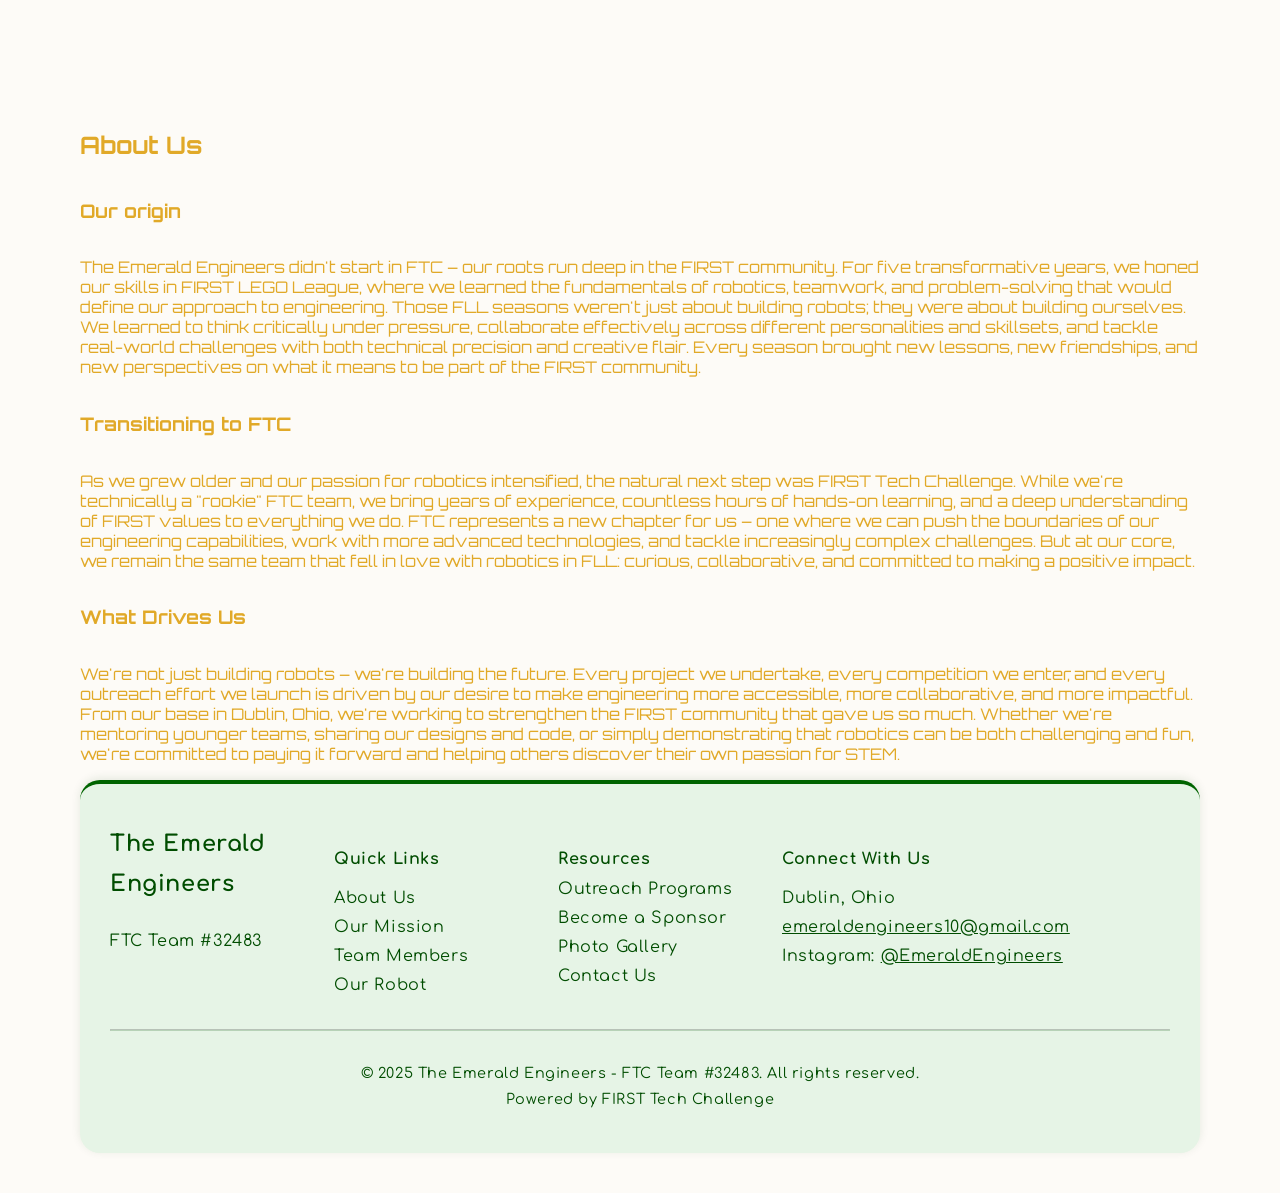
==== Website-Code/about.html @ 978ec087 "Sidebar updated for About.html" ====
<!doctype html>
<html lang="en">
<head>
<meta charset="utf-8">
<meta name="viewport" content="width=device-width,initial-scale=1">
<title>About - Emerald Engineers</title>
<link rel="stylesheet" href="style.css">
</head>
<body>

  <aside class="sidebar">
    <div class="brand">
      The Emerald Engineers
      <br>
      <small>FTC Team #32483</small>
    </div>
    <nav class="nav">
      <a href="index.html" class="active">Home</a>
      <a href="about.html">About Us</a>
      <a href="robot.html">Robot & Notebook</a>
      <a href="outreach.html">Outreach</a>
      <a href="sponsors.html">Sponsor Us</a>
      <a href="feedback.html">Feedback</a>
    </nav>
  </aside>
    
<div class="container">
<h2>About Us</h2>
<h3>Our origin</h3>
<p>The Emerald Engineers didn't start in FTC – our roots run deep in the FIRST community. For five transformative years, we honed our skills in FIRST LEGO League, where we learned the fundamentals of robotics, teamwork, and problem-solving that would define our approach to engineering.

Those FLL seasons weren't just about building robots; they were about building ourselves. We learned to think critically under pressure, collaborate effectively across different personalities and skillsets, and tackle real-world challenges with both technical precision and creative flair. Every season brought new lessons, new friendships, and new perspectives on what it means to be part of the FIRST community.</p>
<h3>Transitioning to FTC</h3>
<p>As we grew older and our passion for robotics intensified, the natural next step was FIRST Tech Challenge. While we're technically a "rookie" FTC team, we bring years of experience, countless hours of hands-on learning, and a deep understanding of FIRST values to everything we do.

FTC represents a new chapter for us – one where we can push the boundaries of our engineering capabilities, work with more advanced technologies, and tackle increasingly complex challenges. But at our core, we remain the same team that fell in love with robotics in FLL: curious, collaborative, and committed to making a positive impact.</p>
<h3>What Drives Us</h3>
<p>We're not just building robots – we're building the future. Every project we undertake, every competition we enter, and every outreach effort we launch is driven by our desire to make engineering more accessible, more collaborative, and more impactful.

From our base in Dublin, Ohio, we're working to strengthen the FIRST community that gave us so much. Whether we're mentoring younger teams, sharing our designs and code, or simply demonstrating that robotics can be both challenging and fun, we're committed to paying it forward and helping others discover their own passion for STEM.</p>

<!-- Paste this just before </body> -->
<footer style="
  background-color: #e6f4e6;
  color: #004d00;
  padding: 40px 30px;
  font-family: 'Comfortaa', sans-serif;
  letter-spacing: 0.6px;
  line-height: 1.8;
  border-top: 4px solid #006400;
  border-radius: 20px;
  box-shadow: 0 -2px 10px rgba(0, 64, 0, 0.1);
  word-wrap: break-word;
">
  <div style="max-width: 1200px; margin: auto; display: flex; flex-wrap: wrap; justify-content: space-between; gap: 30px;">
    
    <div style="flex: 1; min-width: 80px;">
      <h3 style="margin-top: 0; font-size: 1.4em;">The Emerald Engineers</h3>
      <p style="margin: 0;">
        FTC Team #32483<br>
      </p>
    </div>

    <div style="flex: 1; min-width: 180px;">
      <h4 style="margin-bottom: 10px;">Quick Links</h4>
      <ul style="list-style: none; padding: 0; margin: 0;">
        <li><a href="about.html" style="color: #004d00; text-decoration: none;">About Us</a></li>
        <li><a href="mission.html" style="color: #004d00; text-decoration: none;">Our Mission</a></li>
        <li><a href="team.html" style="color: #004d00; text-decoration: none;">Team Members</a></li>
        <li><a href="robot.html" style="color: #004d00; text-decoration: none;">Our Robot</a></li>
      </ul>
    </div>

    <div style="flex: 1; min-width: 180px;">
      <h4 style="margin-bottom: 1px;">Resources</h4>
      <ul style="list-style: none; padding: 0; margin: 0;">
        <li><a href="outreach.html" style="color: #004d00; text-decoration: none;">Outreach Programs</a></li>
        <li><a href="sponsor.html" style="color: #004d00; text-decoration: none;">Become a Sponsor</a></li>
        <li><a href="gallery.html" style="color: #004d00; text-decoration: none;">Photo Gallery</a></li>
        <li><a href="contact.html" style="color: #004d00; text-decoration: none;">Contact Us</a></li>
      </ul>
    </div>

    <div style="flex: 2; min-width: 220px;">
      <h4 style="margin-bottom: 10px;">Connect With Us</h4>
      <p style="margin: 0;">
        Dublin, Ohio<br>
        <span style="word-break: break-word;">
          <a href="mailto:emeraldengineers10@gmail.com" style="color: #004d00;">emeraldengineers10@gmail.com</a>
        </span><br>
        Instagram: <a href="https://instagram.com/EmeraldEngineers" target="_blank" style="color: #004d00;">@EmeraldEngineers</a>
      </p>
    </div>
  </div>

  <hr style="border-color: rgba(0, 77, 0, 0.2); margin: 30px 0;">
  <p style="text-align: center; font-size: 0.9em; margin: 0;">
    © 2025 The Emerald Engineers - FTC Team #32483. All rights reserved.<br>
    Powered by FIRST Tech Challenge
  </p>
</footer>
</body>
</html>
---- Website-Code/style.css ----
@import url('https://fonts.googleapis.com/css2?family=Orbitron:wght@400;700&display=swap');
@import url('https://fonts.googleapis.com/css2?family=Comfortaa:wght@400;600&display=swap');

:root {
  --midnight-emerald: #0B2912;
  --emerald-light: #165c36;
  --gold: #E1A928;
  --gold-light: #eedbb0;
  --ivory: #FDFBF7; 
  --charcoal: #1C241E;
  --white: #ffffff;
}

/* ==========================================================================
   GLOBAL STYLES (Applies to all devices)
   ========================================================================== */
* {
  box-sizing: border-box;
}

body {
  margin: 0;
  font-family: 'Orbitron', 'Comfortaa', sans-serif;
  background: var(--ivory);
  color: var(--gold);
  min-height: 100vh;
  display: flex;
  flex-direction: column;
}

/* ==========================================================================
   ALWAYS-ON TOP BAR (Custom Color Accents)
   ========================================================================== */
.mobile-header {
  display: flex;
  justify-content: space-between;
  align-items: center;
  background-color: var(--gold-light); /* Changed to Light Gold background */
  color: var(--midnight-emerald);       /* Dark green text for contrast */
  padding: 10px 24px;
  position: fixed;
  top: 0;
  left: 0;
  right: 0;
  z-index: 2000;
  box-shadow: 0 2px 10px rgba(0, 0, 0, 0.08);
}

/* Hamburger button with dark green backdrop */
.hamburger-btn {
  background-color: var(--midnight-emerald); /* Dark green backdrop */
  border: none;
  color: var(--gold);                        /* Regular gold icon */
  font-size: 1.6rem;
  width: 45px;
  height: 45px;
  border-radius: 8px;                       /* Clean rounded corner block */
  cursor: pointer;
  display: flex;
  align-items: center;
  justify-content: center;
  transition: background-color 0.2s ease, color 0.2s ease;
  padding: 0;
}

.hamburger-btn:hover {
  background-color: var(--emerald-light);
  color: var(--white);
}

.header-right-group {
  display: flex;
  align-items: center;
  gap: 14px;
}

.mobile-brand {
  font-family: 'Orbitron', sans-serif;
  font-weight: 700;
  font-size: 1.2rem;
  letter-spacing: 1px;
  text-align: right;
  color: var(--midnight-emerald); /* Forces title text to dark green */
}

/* Updated logo container with gold outline */
.header-logo {
  width: 45px;
  height: 45px;
  object-fit: cover;                 /* Crop profile to square/circle neatly */
  border: 2px solid var(--gold);     /* Team gold outline */
  border-radius: 50%;                /* Circular framing */
  background-color: var(--white);
}

/* ==========================================================================
   HIDDEN OVERLAY SIDEBAR (Hidden off-screen on all devices until opened)
   ========================================================================== */
.sidebar {
  position: fixed;
  top: 65px; /* Sits cleanly right under the header bar */
  bottom: 0;
  left: -100%; /* Completely hidden off-screen to the left */
  width: 320px; /* Locked elegant width for desktop drawer style */
  max-width: 100%; /* Ensures it doesn't break on tiny phone screens */
  height: calc(100vh - 65px);
  background: var(--white);
  border-right: 1px solid rgba(11, 41, 18, 0.1);
  padding: 30px 24px;
  display: flex;
  flex-direction: column;
  align-items: center;
  gap: 18px;
  z-index: 1999;
  transition: left 0.3s ease-in-out; /* Smooth sliding drawer effect */
  box-shadow: 5px 0 15px rgba(0, 0, 0, 0.05);
}

/* Slides the drawer into view when JS toggles the active class */
.sidebar.active {
  left: 0;
}

.brand {
  color: var(--charcoal);
  text-align: center;
  font-size: 14px;
  margin-top: 4px;
}

.nav {
  width: 100%;
  margin-top: 6px;
}

.nav a {
  display: block;
  color: var(--gold);
  text-decoration: none;
  padding: 12px 16px;
  border-radius: 8px;
  font-weight: 700;
  margin-bottom: 6px;
  transition: all 0.2s ease;
}

.nav a:hover {
  background: rgba(11, 41, 18, 0.05);
  color: var(--midnight-emerald);
}

.nav a.active {
  background: linear-gradient(90deg, var(--gold), var(--gold-light));
  color: #fff;
}

/* ==========================================================================
   MAIN CONTENT CONTAINER (Centered and full width on all screens)
   ========================================================================== */
.container {
  margin-left: 0; /* No longer pushed to the side on desktop */
  padding: 110px 40px 40px 40px; /* Extra top padding to clear the fixed top bar */
  width: 100%;
  max-width: 1200px; /* Keeps your layout from stretching infinitely on massive screens */
  margin-right: auto;
  margin-left: auto;
  flex: 1;
  display: flex;
  flex-direction: column;
  min-height: 100vh;
}

/* Mobile responsive padding tweak */
@media (max-width: 768px) {
  .container {
    padding: 95px 20px 40px 20px;
  }
}

/* ==========================================================================
   TEAM COMPONENTS & DESIGN STYLES
   ========================================================================== */
.header-badge {
  display: inline-block;
  background: linear-gradient(90deg, var(--gold-light), var(--gold));
  padding: 6px 12px;
  border-radius: 999px;
  color: var(--charcoal);
  font-weight: 700;
}

.hero {
  padding: 30px;
  border-radius: 12px;
  background: var(--midnight-emerald);
  box-shadow: 0 8px 30px rgba(0, 0, 0, 0.15);
  margin-bottom: 20px;
}

.hero h1 {
  font-size: 44px;
  margin: 8px 0 12px;
  color: var(--gold);
}

@media (max-width: 768px) {
  .hero h1 { font-size: 32px; }
}

.lead {
  color: var(--white);
  max-width: 800px;
}

.buttons {
  display: flex;
  gap: 12px;
  margin-top: 18px;
}

.button {
  background: linear-gradient(90deg, var(--gold), var(--gold-light));
  color: #061b0a;
  padding: 12px 18px;
  border-radius: 10px;
  text-decoration: none;
  font-weight: 700;
}

.button.outline {
  background: transparent;
  border: 2px solid rgba(255, 255, 255, 0.2);
  color: var(--gold);
  padding: 10px 16px;
}

.grid {
  display: grid;
  grid-template-columns: repeat(auto-fit, minmax(220px, 1fr));
  gap: 18px;
  margin-top: 18px;
}

.card {
  background: var(--emerald-light);
  padding: 16px;
  border-radius: 10px;
  color: var(--white);
}

.stats {
  display: flex;
  gap: 12px;
  flex-wrap: wrap;
  margin-top: 12px;
}

.stat {
  background: rgba(255, 255, 255, 0.05);
  padding: 14px;
  border-radius: 10px;
  min-width: 140px;
  text-align: center;
}

.projects .card img {
  width: 100%;
  height: 160px;
  object-fit: cover;
  border-radius: 8px;
  margin-bottom: 10px;
}

.mainPage-Headers {
  font-family: 'Orbitron', sans-serif;
  font-size: 60px;
  background: linear-gradient(90deg, var(--gold), var(--gold-light));
  -webkit-background-clip: text;
  -webkit-text-fill-color: transparent;
  
  text-shadow: 2px 2px 4px rgba(0, 0, 0, 0.05);
}

@media (max-width: 768px) {
  .mainPage-Headers { font-size: 38px; }
}

.major-Text {
  font-family: 'Comfortaa', sans-serif;
  font-size: 18px;
  color: var(--charcoal);
  line-height: 1.5;
}

.site-footer {
  margin-top: 50px; 
  background-color: #ffffff;
  color: var(--midnight-emerald);
  padding: 40px 30px;
  font-family: 'Comfortaa', sans-serif;
  letter-spacing: 0.6px;
  line-height: 1.8;
  border-top: 4px solid var(--midnight-emerald);
  border-radius: 20px;
  box-shadow: 0 -2px 10px rgba(0, 0, 0, 0.03);
  word-wrap: break-word;
}
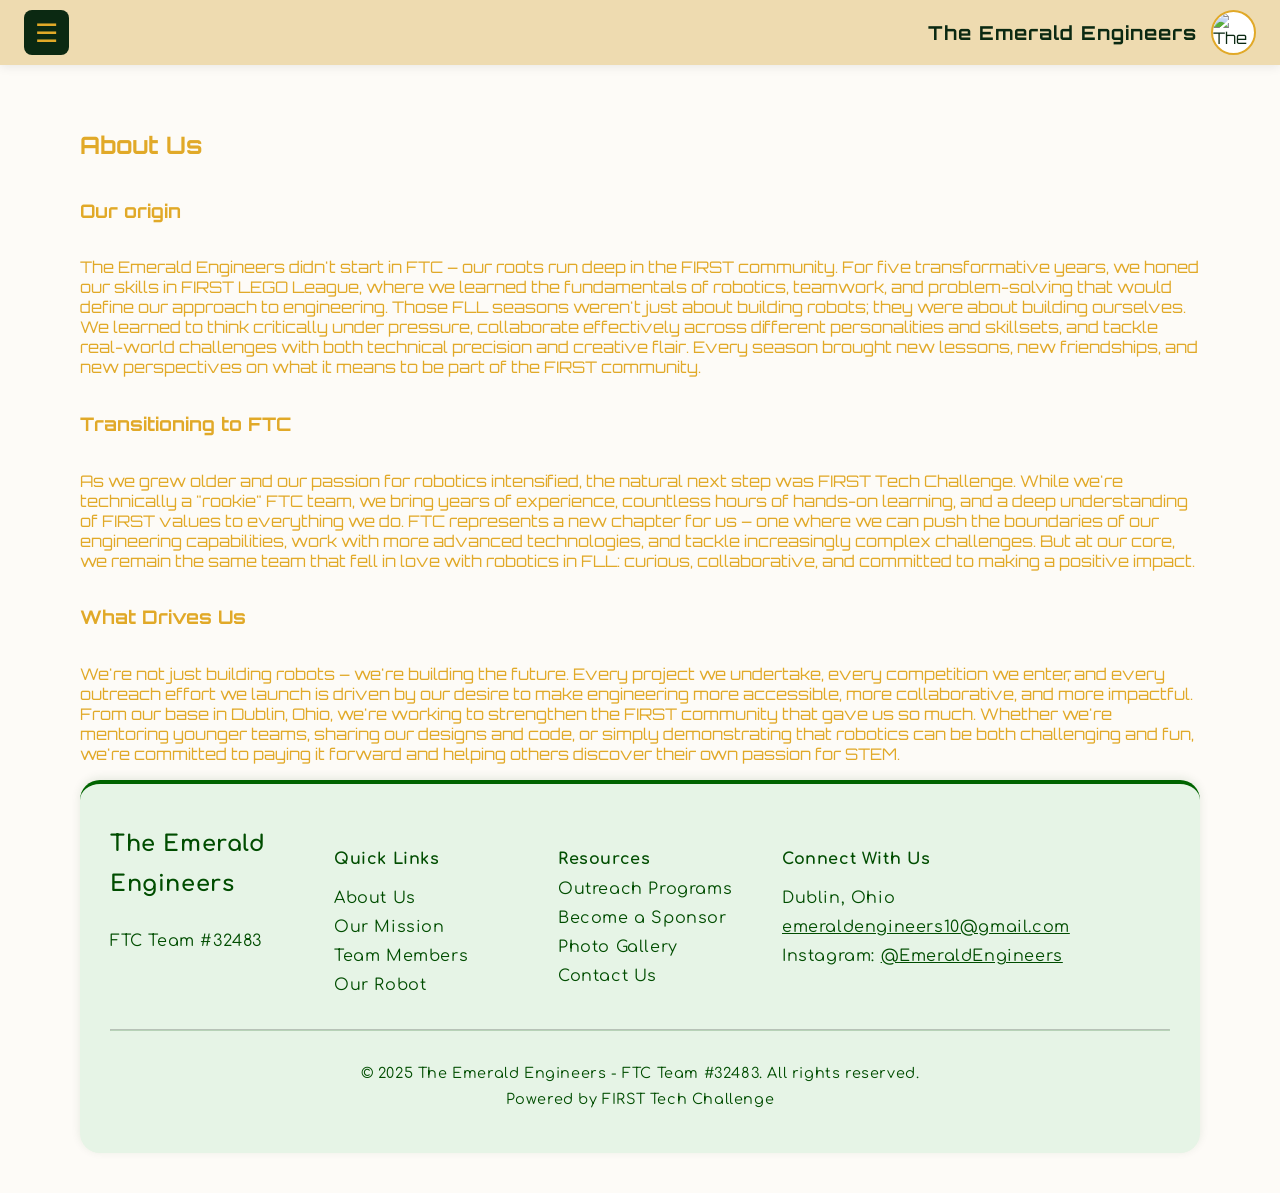
==== commit a733c976: "about page sidebar done" ====
--- a/Website-Code/about.html
+++ b/Website-Code/about.html
@@ -8,6 +8,15 @@
 </head>
 <body>
 
+<div class="mobile-header">
+  <button id="menuToggle" class="hamburger-btn">☰</button>
+  
+  <div class="header-right-group">
+    <div class="mobile-brand">The Emerald Engineers</div>
+    <img src="Images/currentLogo.png" alt="The Emerald Engineers Logo" class="header-logo">
+  </div>
+</div>
+
   <aside class="sidebar">
     <div class="brand">
       The Emerald Engineers
@@ -15,8 +24,8 @@
       <small>FTC Team #32483</small>
     </div>
     <nav class="nav">
-      <a href="index.html" class="active">Home</a>
-      <a href="about.html">About Us</a>
+      <a href="index.html">Home</a>
+      <a href="about.html" class="active">About Us</a>
       <a href="robot.html">Robot & Notebook</a>
       <a href="outreach.html">Outreach</a>
       <a href="sponsors.html">Sponsor Us</a>
@@ -99,5 +108,7 @@
     Powered by FIRST Tech Challenge
   </p>
 </footer>
+
+<script src="main.js"></script>
 </body>
 </html>
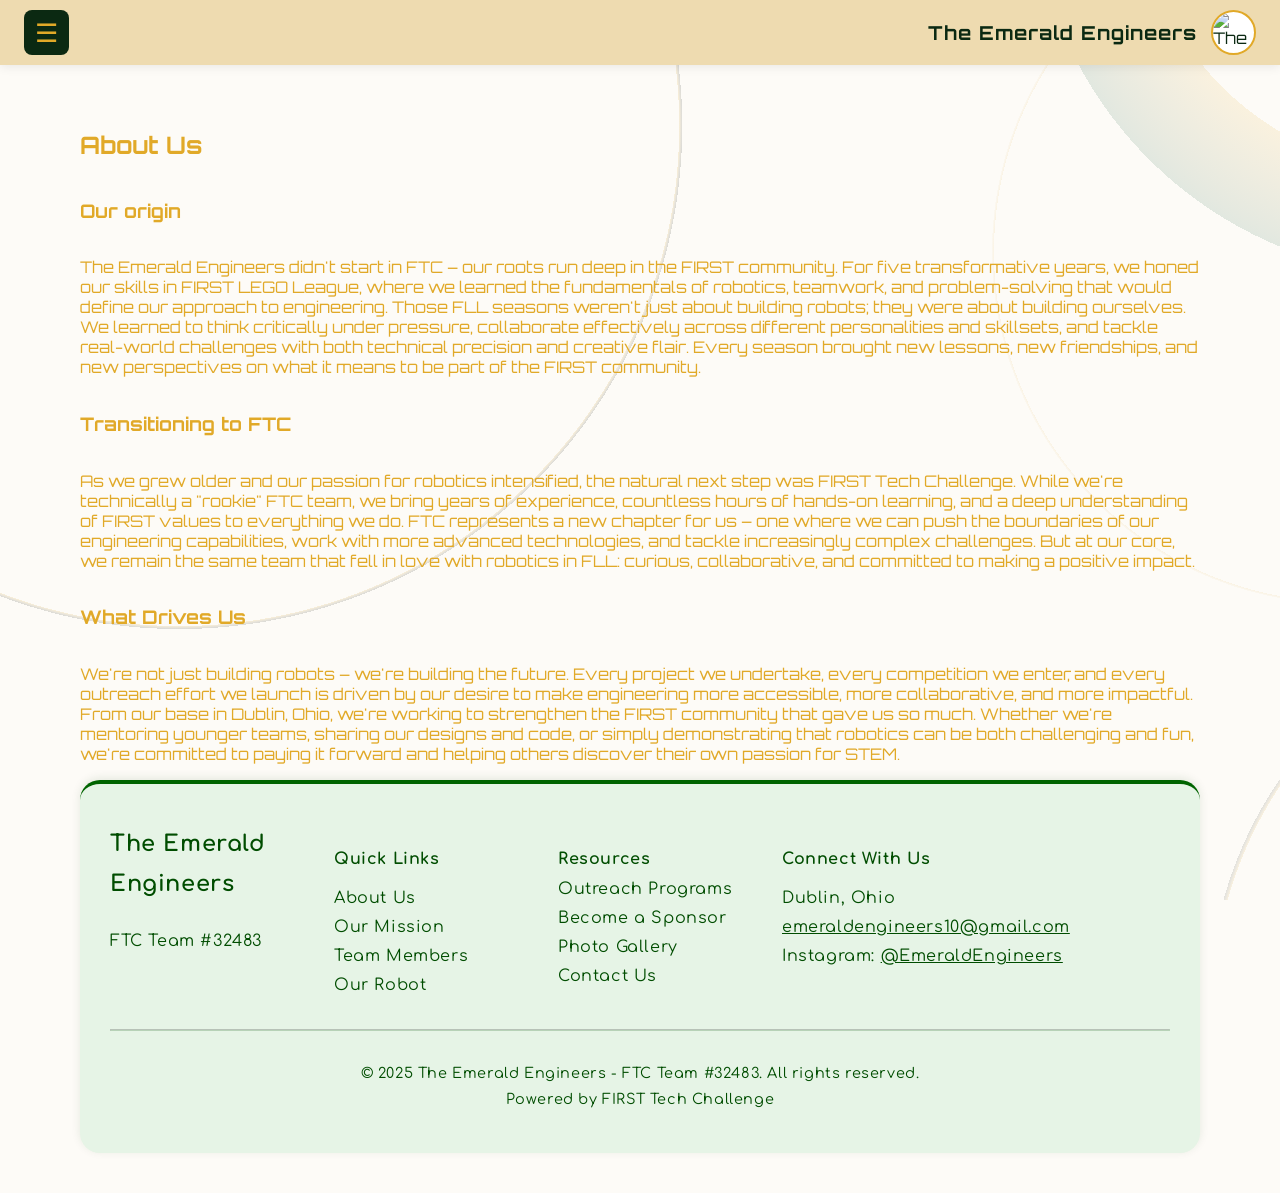
==== commit cc24dff2: "Team page added" ====
--- a/Website-Code/about.html
+++ b/Website-Code/about.html
@@ -30,6 +30,7 @@
       <a href="outreach.html">Outreach</a>
       <a href="sponsors.html">Sponsor Us</a>
       <a href="feedback.html">Feedback</a>
+      <a href="team.html">Meet the Team</a>
     </nav>
   </aside>
     
--- a/Website-Code/style.css
+++ b/Website-Code/style.css
@@ -26,6 +26,37 @@
   min-height: 100vh;
   display: flex;
   flex-direction: column;
+
+background-color: var(--ivory); 
+  
+  /* 5 Overlapping abstract line layers */
+  background-image: 
+    radial-gradient(circle at 10% 10%, transparent 500px, color-mix(in srgb, var(--gold) 15%, transparent) 500px, color-mix(in srgb, var(--charcoal) 15%, transparent) 503px, transparent 503px),
+    radial-gradient(circle at 90% 80%, transparent 400px, color-mix(in srgb, var(--gold) 12%, transparent) 400px, color-mix(in srgb, var(--charcoal) 12%, transparent) 404px, transparent 404px),
+    radial-gradient(circle at 80% -10%, transparent 300px, color-mix(in srgb, var(--gold) 12%, transparent) 300px, color-mix(in srgb, var(--emerald-light) 12%, transparent) 403px, transparent 403px),
+    /* LINE 4: Sweeping up from the bottom left */
+    radial-gradient(circle at 30% 110%, transparent 450px, color-mix(in srgb, var(--gold) 14%, transparent) 450px, color-mix(in srgb, var(--charcoal) 14%, transparent) 452px, transparent 452px),
+    /* LINE 5: A tighter curve coming from the middle right */
+    radial-gradient(circle at 95% 40%, transparent 250px, color-mix(in srgb, var(--gold) 10%, transparent) 250px, color-mix(in srgb, var(--charcoal) 10%, transparent) 252px, transparent 252px),
+    radial-gradient(circle at 75% 20%, transparent 350px, color-mix(in srgb, var(--gold) 10%, transparent) 350px, color-mix(in srgb, var(--gold-light) 10%, transparent) 352px, transparent 352px);
+  background-size: 140% 140%;
+  background-attachment: fixed;
+  
+  animation: driftWaves 20s ease-in-out infinite alternate; /* Slightly slowed down to 25s to keep it elegant with more lines */
+}
+
+/* UPDATED TIMELINE: Handles the movement for all 5 layers independently */
+@keyframes driftWaves {
+  0% {
+    background-position: 0% 0%, 0% 0%, 0% 0%, 0% 0%, 0% 0%;
+  }
+  50% {
+    /* Shifts them across different axes so the lines cross over each other like waves */
+    background-position: 10% 15%, -5% 10%, 8% -5%, -12% 8%, 5% 15%;
+  }
+  100% {
+    background-position: -5% -10%, 12% -5%, -10% 12%, 10% -12%, -8% -5%;
+  }
 }
 
 /* ==========================================================================
@@ -61,11 +92,16 @@
   justify-content: center;
   transition: background-color 0.2s ease, color 0.2s ease;
   padding: 0;
+
+  position: relative; 
+  z-index: 3100;     
+  
+  transition: transform 0.3s ease, background-color 0.2s ease, color 0.2s ease;
 }
 
 .hamburger-btn:hover {
-  background-color: var(--emerald-light);
-  color: var(--white);
+  background-color: var(--gold);
+  color: var(--midnight-emerald);
 }
 
 .header-right-group {
@@ -114,6 +150,16 @@
   z-index: 1999;
   transition: left 0.3s ease-in-out; /* Smooth sliding drawer effect */
   box-shadow: 5px 0 15px rgba(0, 0, 0, 0.05);
+
+  border-top-right-radius: 20px;
+  border-bottom-right-radius: 20px;
+
+  height: 100vh;            
+  top: 0;                  
+  z-index: 3000;            
+  
+  border-radius: 0 20px 20px 0;
+  overflow: hidden;
 }
 
 /* Slides the drawer into view when JS toggles the active class */
@@ -123,9 +169,11 @@
 
 .brand {
   color: var(--charcoal);
-  text-align: center;
-  font-size: 14px;
-  margin-top: 4px;
+  text-align: right;
+  font-size: 30px;
+  font-weight: 700;
+  letter-spacing: 1px;
+  margin-top: -5px;
 }
 
 .nav {
@@ -155,6 +203,52 @@
 }
 
 /* ==========================================================================
+   SIDEBAR CLOSE BUTTON
+   ========================================================================== */
+.sidebar-close-btn {
+  position: absolute;
+  top: 20px;
+  left: 20px;
+  
+  background-color: var(--midnight-emerald);
+  border: 1px solid var(--gold);
+  color: var(--gold);
+  
+  width: 45px;
+  height: 45px;
+  border-radius: 8px;
+  
+  display: flex;
+  align-items: center;
+  justify-content: center;
+  
+  font-size: 20px;
+  cursor: pointer;
+  padding: 0;
+  
+  /* Start slightly rotated backward and invisible/scaled down */
+  transform: rotate(-180deg) scale(0.3);
+  opacity: 0;
+  
+  /* Smooth animation timing */
+  transition: background-color 0.2s ease, color 0.2s ease, transform 0.5s cubic-bezier(0.175, 0.885, 0.32, 1.275), opacity 0.4s ease;
+}
+
+/* NEW TRIGGER: When the parent sidebar gets the .active class, spin the button forward! */
+.sidebar.active .sidebar-close-btn {
+  transform: rotate(0deg) scale(1);
+  opacity: 1;
+  transition-delay: 0.2s; /* Waits a split second for the sidebar layout to slide in first */
+}
+
+/* Keep your existing hover effects intact */
+.sidebar-close-btn:hover {
+  background-color: var(--gold);
+  color: var(--midnight-emerald);
+  transform: scale(1.1) rotate(90deg); /* Optional: extra twist when hovered! */
+}
+
+/* ==========================================================================
    MAIN CONTENT CONTAINER (Centered and full width on all screens)
    ========================================================================== */
 .container {
@@ -275,9 +369,10 @@
   font-family: 'Orbitron', sans-serif;
   font-size: 60px;
   background: linear-gradient(90deg, var(--gold), var(--gold-light));
+  background-clip: text;
   -webkit-background-clip: text;
   -webkit-text-fill-color: transparent;
-  
+
   text-shadow: 2px 2px 4px rgba(0, 0, 0, 0.05);
 }
 
@@ -304,4 +399,22 @@
   border-radius: 20px;
   box-shadow: 0 -2px 10px rgba(0, 0, 0, 0.03);
   word-wrap: break-word;
+}
+
+/* ==========================================================================
+   RESPONSIVE EMBEDDED FORM
+   ========================================================================== */
+.form-container {
+  width: 100%;
+  max-width: 700px; /* Keeps the form from stretching too wide on desktops */
+  margin: 20px auto; /* Centers the form on the page */
+  background: var(--charcoal);
+  padding: 15px;
+  border-radius: 12px;
+  box-shadow: 0 4px 15px rgba(0, 0, 0, 0.05);
+}
+
+.form-container iframe {
+  border: none;
+  display: block;
 }
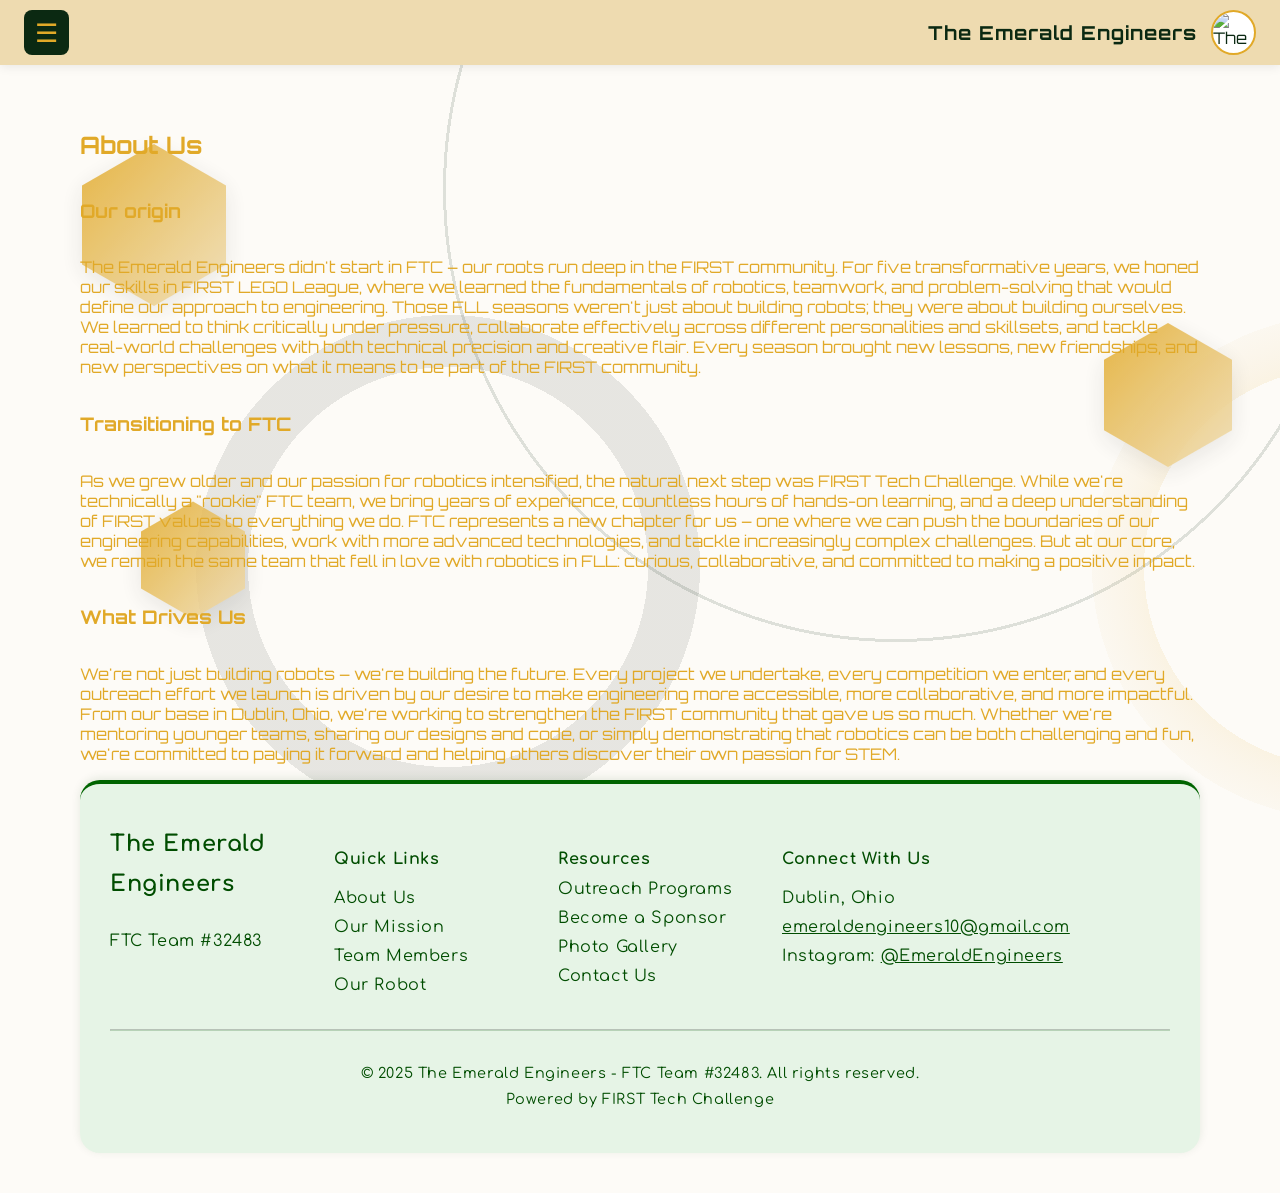
==== commit 6e6d9b3c: "Big BG changes + sidebar fixups" ====
--- a/Website-Code/about.html
+++ b/Website-Code/about.html
@@ -18,19 +18,20 @@
 </div>
 
   <aside class="sidebar">
+    <button id="sidebarClose" class="sidebar-close-btn">✕</button>
     <div class="brand">
-      The Emerald Engineers
+      MENU
       <br>
-      <small>FTC Team #32483</small>
     </div>
     <nav class="nav">
       <a href="index.html">Home</a>
       <a href="about.html" class="active">About Us</a>
+      <a href="team.html">Meet the Team</a>
       <a href="robot.html">Robot & Notebook</a>
       <a href="outreach.html">Outreach</a>
       <a href="sponsors.html">Sponsor Us</a>
       <a href="feedback.html">Feedback</a>
-      <a href="team.html">Meet the Team</a>
+      
     </nav>
   </aside>
     
@@ -111,5 +112,6 @@
 </footer>
 
 <script src="main.js"></script>
+<script src="floatingShapes.js"></script>
 </body>
 </html>
--- a/Website-Code/style.css
+++ b/Website-Code/style.css
@@ -29,33 +29,53 @@
 
 background-color: var(--ivory); 
   
-  /* 5 Overlapping abstract line layers */
+  /* Perfectly balanced line grid coordinates (Mirrored across left and right halves) */
   background-image: 
-    radial-gradient(circle at 10% 10%, transparent 500px, color-mix(in srgb, var(--gold) 15%, transparent) 500px, color-mix(in srgb, var(--charcoal) 15%, transparent) 503px, transparent 503px),
-    radial-gradient(circle at 90% 80%, transparent 400px, color-mix(in srgb, var(--gold) 12%, transparent) 400px, color-mix(in srgb, var(--charcoal) 12%, transparent) 404px, transparent 404px),
-    radial-gradient(circle at 80% -10%, transparent 300px, color-mix(in srgb, var(--gold) 12%, transparent) 300px, color-mix(in srgb, var(--emerald-light) 12%, transparent) 403px, transparent 403px),
-    /* LINE 4: Sweeping up from the bottom left */
-    radial-gradient(circle at 30% 110%, transparent 450px, color-mix(in srgb, var(--gold) 14%, transparent) 450px, color-mix(in srgb, var(--charcoal) 14%, transparent) 452px, transparent 452px),
-    /* LINE 5: A tighter curve coming from the middle right */
-    radial-gradient(circle at 95% 40%, transparent 250px, color-mix(in srgb, var(--gold) 10%, transparent) 250px, color-mix(in srgb, var(--charcoal) 10%, transparent) 252px, transparent 252px),
-    radial-gradient(circle at 75% 20%, transparent 350px, color-mix(in srgb, var(--gold) 10%, transparent) 350px, color-mix(in srgb, var(--gold-light) 10%, transparent) 352px, transparent 352px);
-  background-size: 140% 140%;
+    /* ---- THE TECH HEXAGONS WALLPAPER GRID ---- */
+    /*linear-gradient(30deg, color-mix(in srgb, var(--charcoal) 4%, transparent) 25%, transparent 25%, transparent 75%, color-mix(in srgb, var(--charcoal) 4%, transparent) 75%),
+    linear-gradient(150deg, color-mix(in srgb, var(--charcoal) 4%, transparent) 25%, transparent 25%, transparent 75%, color-mix(in srgb, var(--charcoal) 4%, transparent) 75%),
+    linear-gradient(30deg, color-mix(in srgb, var(--charcoal) 2%, transparent) 25%, transparent 25%, transparent 75%, color-mix(in srgb, var(--charcoal) 2%, transparent) 75%),
+    linear-gradient(150deg, color-mix(in srgb, var(--charcoal) 2%, transparent) 25%, transparent 25%, transparent 75%, color-mix(in srgb, var(--charcoal) 2%, transparent) 75%),*/
+
+    /* ---- BALANCED BACKGROUND LINES ---- */
+    radial-gradient(circle at 15% 25%, transparent 400px, color-mix(in srgb, var(--charcoal) 15%, transparent) 400px, color-mix(in srgb, var(--gold) 15%, transparent) 403px, transparent 403px),
+    radial-gradient(circle at 85% 75%, transparent 350px, color-mix(in srgb, var(--charcoal) 12%, transparent) 350px, color-mix(in srgb, var(--charcoal) 12%, transparent) 404px, transparent 404px),
+    radial-gradient(circle at 85% 25%, transparent 250px, color-mix(in srgb, var(--gold-light) 12%, transparent) 250px, color-mix(in srgb, var(--charcoal) 12%, transparent) 353px, transparent 353px),
+    radial-gradient(circle at 15% 75%, transparent 350px, color-mix(in srgb, var(--charcoal) 14%, transparent) 350px, color-mix(in srgb, var(--charcoal) 14%, transparent) 352px, transparent 352px),
+    radial-gradient(circle at 75% 45%, transparent 200px, color-mix(in srgb, var(--gold) 10%, transparent) 200px, color-mix(in srgb, var(--gold-light) 10%, transparent) 252px, transparent 252px),
+    radial-gradient(circle at 25% 45%, transparent 200px, color-mix(in srgb, var(--charcoal) 10%, transparent) 200px, color-mix(in srgb, var(--charcoal) 10%, transparent) 252px, transparent 252px),
+    radial-gradient(circle at 50% 15%, transparent 450px, color-mix(in srgb, var(--midnight-emerald) 13%, transparent) 450px, color-mix(in srgb, var(--midnight-emerald) 13%, transparent) 453px, transparent 453px),
+    radial-gradient(circle at 50% 85%, transparent 250px, color-mix(in srgb, var(--charcoal) 11%, transparent) 250px, color-mix(in srgb, var(--charcoal) 11%, transparent) 253px, transparent 253px);
+  
+  background-size: 
+    80px 140px, 80px 140px,       
+    40px 70px, 40px 70px,         
+    140% 140%, 140% 140%, 140% 140%, 140% 140%, 140% 140%, 140% 140%, 140% 140%, 140% 140%; 
+  
   background-attachment: fixed;
-  
-  animation: driftWaves 20s ease-in-out infinite alternate; /* Slightly slowed down to 25s to keep it elegant with more lines */
-}
-
-/* UPDATED TIMELINE: Handles the movement for all 5 layers independently */
+  animation: driftWaves 35s ease-in-out infinite alternate;
+}
+
+
+/* MASTER TIMELINE: Moves lines and shifts the hexagon patterns independently */
 @keyframes driftWaves {
   0% {
-    background-position: 0% 0%, 0% 0%, 0% 0%, 0% 0%, 0% 0%;
+    background-position: 
+      0px 0px, 40px 70px, 
+      0px 0px, 20px 35px, 
+      0% 0%, 0% 0%, 0% 0%, 0% 0%, 0% 0%, 0% 0%, 0% 0%, 0% 0%;
   }
   50% {
-    /* Shifts them across different axes so the lines cross over each other like waves */
-    background-position: 10% 15%, -5% 10%, 8% -5%, -12% 8%, 5% 15%;
+    background-position: 
+      30px 40px, 70px 110px, 
+      -15px 20px, 5px 55px, 
+      8% 12%, -6% 8%, 5% -7%, -10% 6%, 4% 12%, -8% -10%, 10% -5%, -5% 15%;
   }
   100% {
-    background-position: -5% -10%, 12% -5%, -10% 12%, 10% -12%, -8% -5%;
+    background-position: 
+      -20px -50px, 20px 20px, 
+      25px -30px, 45px 5px, 
+      -4% -8%, 10% -4%, -8% 10%, 8% -10%, -6% -4%, 6% 8%, -4% 10%, 8% -6%;
   }
 }
 
@@ -417,4 +437,252 @@
 .form-container iframe {
   border: none;
   display: block;
+}
+
+
+/* ==========================================================================
+   Team Page Card Layout & Styling
+   ========================================================================== */
+
+/* Team Section Framework */
+.team-header-text {
+  text-align: center;
+  margin-bottom: 40px;
+}
+
+.team-header-text h2 {
+  font-family: 'Orbitron', sans-serif;
+  font-size: 32px;
+  color: #004d00;
+  margin-bottom: 5px;
+}
+
+.team-header-text h4 {
+  font-weight: normal;
+  color: #006400;
+  margin: 0;
+}
+
+/* 3-Column Desktop Grid Configuration */
+.team-grid {
+  display: grid;
+  grid-template-columns: repeat(3, 1fr); /* Forms exactly 3 items per row */
+  gap: 25px;
+  margin-bottom: 60px;
+  align-items: stretch; /* Ensures all cards are the same height */
+  align-items: center; /* Centers cards vertically in the grid */
+  align-items: start;
+}
+
+.member-card {
+  background-color: var(--midnight-emerald); 
+  border-radius: 16px;
+  padding: 20px;
+  box-shadow: 0 4px 12px rgba(0, 64, 0, 0.1);
+  display: flex;
+  flex-direction: column;
+  align-items: center;
+  text-align: center;
+  
+  /* ADDED LINE: Smooths out the card shape changing size */
+  transition: all 0.4s cubic-bezier(0.25, 1, 0.5, 1); 
+}
+
+.member-name {
+  font-family: 'Orbitron', sans-serif;
+  font-size: 20px;
+  margin: 0 0 4px 0;
+  background: linear-gradient(90deg, var(--gold), var(--gold-light));
+  background-clip: text;
+  -webkit-background-clip: text;
+  -webkit-text-fill-color: transparent;
+
+  text-shadow: 2px 2px 4px rgba(0, 0, 0, 0.05);
+}
+
+.member-role {
+  font-family: 'Alata', sans-serif;
+  font-size: 13px;
+  color: var(--ivory);
+  margin: 0 0 16px 0;
+  font-weight: 600;
+  line-height: 1.4;
+  min-height: 36px; /* Ensures text alignment stays level even if roles differ in length */
+}
+
+/* Photo Configurations */
+.member-image-container {
+  width: 100%;
+  max-width: 220px;
+  aspect-ratio: 1 / 1;
+  border-radius: 12px;
+  overflow: hidden;
+  margin-bottom: 16px;
+  border: 3px solid #006400;
+}
+
+.member-image {
+  width: 100%;
+  height: 100%;
+  object-fit: cover;
+}
+
+/* Summary Memo Dropdowns */
+.bio-dropdown {
+  width: 100%;
+  margin-top: auto; /* Pushes the dropdown bar exactly to the bottom of the card */
+  padding-top: 12px;
+  display: inline-block;
+  /* Removed background, padding, and border-radius from here */
+}
+
+.bio-summary {
+  font-family: 'Comfortaa', sans-serif;
+  font-size: 14px;
+  color: var(--charcoal);
+  font-weight: 700;
+  cursor: pointer;
+  list-style: none; /* Removes native system arrow indicators */
+  display: flex;
+  align-items: center;
+  justify-content: center;
+  gap: 6px;
+
+  /* MOVED AND UPGRADED BUTTON STYLES HERE: */
+  background: linear-gradient(90deg, var(--gold-light), var(--gold));
+  padding: 8px 16px;
+  border-radius: 999px;
+  width: fit-content; /* Keeps the pill snugly fit around the text */
+  margin: 0 auto;    /* Centers the pill button inside the card */
+}
+
+.bio-summary::-webkit-details-marker {
+  display: none; /* Hide arrow on Safari browsers */
+}
+
+.bio-summary::after {
+  content: ' ▾';
+  font-size: 12px;
+  transition: transform 0.2s ease;
+}
+
+/* Forces the opening animation onto absolutely every card layout on the grid */
+.bio-dropdown[open] .bio-content,
+.bio-dropdown[open] summary + .bio-content {
+  animation: smoothReveal 0.4s cubic-bezier(0.25, 1, 0.5, 1) forwards !important;
+}
+
+.bio-content {
+  font-family: Comfortaa, sans-serif;
+  margin-top: 10px;
+  font-size: 13px;
+  line-height: 1.5;
+  color: var(--charcoal);
+  text-align: left;
+  background-color: rgba(255, 255, 255, 0.6);
+  padding: 12px;
+  border-radius: 8px;
+  max-height: 200px;
+  overflow-y: auto;
+
+  opacity: 0;
+  transform: translateY(-10px);
+}
+
+.miniHeaderBio {
+  font-family: 'Comfortaa', sans-serif;
+  font-size: 16px;
+  color: var(--charcoal);
+  font-weight: 700;
+}
+
+/* Responsiveness adjustments for smaller browser screens */
+@media (max-width: 992px) {
+  .team-grid {
+    grid-template-columns: repeat(2, 1fr); /* 2 columns on tablets */
+  }
+}
+
+@media (max-width: 650px) {
+  .team-grid {
+    grid-template-columns: 1fr; /* Single column stack on phones */
+  }
+}
+
+/* Triggers the fade-in animation whenever the dropdown opens */
+.bio-dropdown[open] .bio-content {
+  animation: smoothReveal 1s cubic-bezier(0.25, 1, 0.5, 1) forwards;
+}
+
+/* The timeline animation for the text reveal */
+@keyframes smoothReveal {
+  0% {
+    opacity: 0;
+    transform: translateY(-10px);
+  }
+  100% {
+    opacity: 1;
+    transform: translateY(0);
+  }
+}
+
+/* ==========================================================================
+   FLOATING GRADIENT GOLD HEXAGONS 
+   ========================================================================== */
+.floating-shapes-container {
+  position: fixed;
+  top: 0;
+  left: 0;
+  width: 100vw;
+  height: 100vh;
+  pointer-events: none; 
+  z-index: -1; /* FIXED: Pushes them safely behind your cards and text contents */
+  overflow: hidden;
+}
+
+.float-hex {
+  position: absolute;
+  /* FIXED: Applies the gradient layout defined inside the JS vector maps */
+  fill: url(#goldGradient) !important; 
+  stroke: none !important;
+  opacity: 0.85 !important; /* Elegant semi-transparent visibility */
+  filter: drop-shadow(0 6px 12px rgba(0,0,0,0.1));
+}
+
+/* 2 Hexagons on the left, 1 Hexagon on the right */
+.hex-1 {
+  width: 180px;
+  top: 15%;
+  left: 5%;     /* Left Side Lane */
+  animation: floatGeometric-1 25s ease-in-out infinite alternate !important;
+}
+
+.hex-2 {
+  width: 130px;
+  top: 55%;
+  left: 10%;    /* Left Side Lane (Lower down) */
+  animation: floatGeometric-2 18s ease-in-out infinite alternate !important;
+}
+
+.hex-3 {
+  width: 160px;
+  top: 35%;
+  left: 85%;    /* Right Side Lane */
+  animation: floatGeometric-3 22s ease-in-out infinite alternate !important;
+}
+
+/* FIXED: Added the explicit geometric translation paths to make them move */
+@keyframes floatGeometric-1 {
+  0%   { transform: translate(0, 0) rotate(0deg); }
+  100% { transform: translate(40px, -50px) rotate(45deg); }
+}
+
+@keyframes floatGeometric-2 {
+  0%   { transform: translate(0, 0) rotate(0deg); }
+  100% { transform: translate(-30px, 40px) rotate(-60deg); }
+}
+
+@keyframes floatGeometric-3 {
+  0%   { transform: translate(0, 0) rotate(0deg); }
+  100% { transform: translate(50px, 30px) rotate(30deg); }
 }
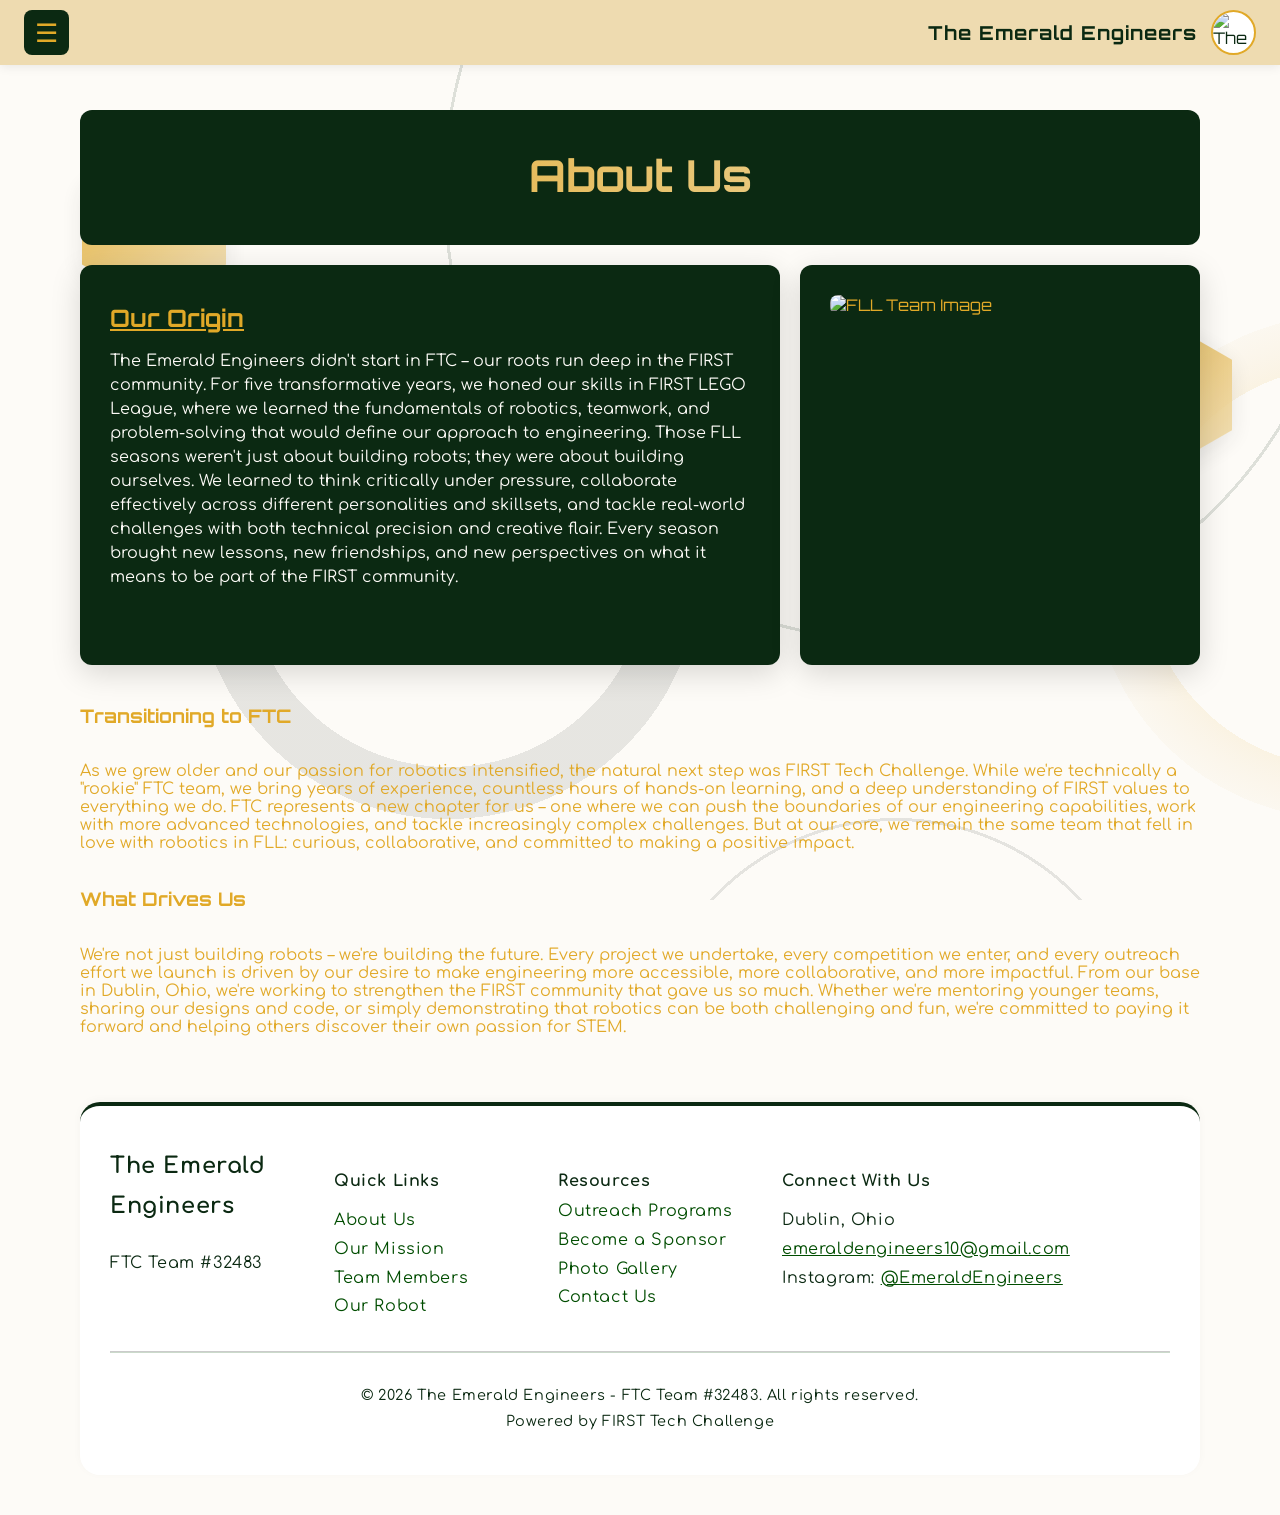
==== commit 142d59c6: "First portion of about page done with css" ====
--- a/Website-Code/about.html
+++ b/Website-Code/about.html
@@ -5,11 +5,13 @@
 <meta name="viewport" content="width=device-width,initial-scale=1">
 <title>About - Emerald Engineers</title>
 <link rel="stylesheet" href="style.css">
+<link href="https://fonts.googleapis.com/css2?family=Alata&display=swap" rel="stylesheet">
 </head>
 <body>
 
 <div class="mobile-header">
   <button id="menuToggle" class="hamburger-btn">☰</button>
+  
   
   <div class="header-right-group">
     <div class="mobile-brand">The Emerald Engineers</div>
@@ -17,30 +19,54 @@
   </div>
 </div>
 
-  <aside class="sidebar">
-    <button id="sidebarClose" class="sidebar-close-btn">✕</button>
-    <div class="brand">
-      MENU
-      <br>
+<aside class="sidebar">
+  <button id="sidebarClose" class="sidebar-close-btn">✕</button>
+
+  <div class="brand">
+    MENU
+    <br>
+  </div>
+  <nav class="nav">
+  <a href="index.html">Home</a>
+  <a href="about.html" class="active">About Us</a>
+  <a href="team.html">Meet the Team</a>
+  
+  <details class="dropdown">
+    <summary class="dropdown-title">
+      Resources
+      <span class="arrow-circle"><span class="arrow"></span></span> 
+    </summary>
+    <div class="dropdown-subpages">
+      <a href="robot.html">Our Robot</a>
+      <a href="mission.html">Mission Statement</a>
+      <a href="outreach.html">Outreach</a>
+      <a href="programs.html">Programs</a>
     </div>
-    <nav class="nav">
-      <a href="index.html">Home</a>
-      <a href="about.html" class="active">About Us</a>
-      <a href="team.html">Meet the Team</a>
-      <a href="robot.html">Robot & Notebook</a>
-      <a href="outreach.html">Outreach</a>
-      <a href="sponsors.html">Sponsor Us</a>
-      <a href="feedback.html">Feedback</a>
-      
-    </nav>
-  </aside>
+  </details>
+  
+  <a href="sponsors.html">Sponsor Us</a>
+  <a href="feedback.html">Feedback</a>
+</nav>
+</aside>
     
 <div class="container">
-<h2>About Us</h2>
-<h3>Our origin</h3>
-<p>The Emerald Engineers didn't start in FTC – our roots run deep in the FIRST community. For five transformative years, we honed our skills in FIRST LEGO League, where we learned the fundamentals of robotics, teamwork, and problem-solving that would define our approach to engineering.
+  <div class="heroes">
+    <h2>About Us</h2>
+  </div>
 
-Those FLL seasons weren't just about building robots; they were about building ourselves. We learned to think critically under pressure, collaborate effectively across different personalities and skillsets, and tackle real-world challenges with both technical precision and creative flair. Every season brought new lessons, new friendships, and new perspectives on what it means to be part of the FIRST community.</p>
+  <div class="about-row">
+    <div class="heroic">
+      <h3>Our Origin</h3>
+      <p>The Emerald Engineers didn't start in FTC – our roots run deep in the FIRST community. For five transformative years, we honed our skills in FIRST LEGO League, where we learned the fundamentals of robotics, teamwork, and problem-solving that would define our approach to engineering. Those FLL seasons weren't just about building robots; they were about building ourselves. We learned to think critically under pressure, collaborate effectively across different personalities and skillsets, and tackle real-world challenges with both technical precision and creative flair. Every season brought new lessons, new friendships, and new perspectives on what it means to be part of the FIRST community.</p>
+    </div>
+    <div class="heroicImage">
+      <img src="images/FLL_Image.jpg" alt="FLL Team Image">
+    </div>
+  </div>
+
+
+
+
 <h3>Transitioning to FTC</h3>
 <p>As we grew older and our passion for robotics intensified, the natural next step was FIRST Tech Challenge. While we're technically a "rookie" FTC team, we bring years of experience, countless hours of hands-on learning, and a deep understanding of FIRST values to everything we do.
 
@@ -50,19 +76,7 @@
 
 From our base in Dublin, Ohio, we're working to strengthen the FIRST community that gave us so much. Whether we're mentoring younger teams, sharing our designs and code, or simply demonstrating that robotics can be both challenging and fun, we're committed to paying it forward and helping others discover their own passion for STEM.</p>
 
-<!-- Paste this just before </body> -->
-<footer style="
-  background-color: #e6f4e6;
-  color: #004d00;
-  padding: 40px 30px;
-  font-family: 'Comfortaa', sans-serif;
-  letter-spacing: 0.6px;
-  line-height: 1.8;
-  border-top: 4px solid #006400;
-  border-radius: 20px;
-  box-shadow: 0 -2px 10px rgba(0, 64, 0, 0.1);
-  word-wrap: break-word;
-">
+<footer class="site-footer">
   <div style="max-width: 1200px; margin: auto; display: flex; flex-wrap: wrap; justify-content: space-between; gap: 30px;">
     
     <div style="flex: 1; min-width: 80px;">
@@ -86,7 +100,7 @@
       <h4 style="margin-bottom: 1px;">Resources</h4>
       <ul style="list-style: none; padding: 0; margin: 0;">
         <li><a href="outreach.html" style="color: #004d00; text-decoration: none;">Outreach Programs</a></li>
-        <li><a href="sponsor.html" style="color: #004d00; text-decoration: none;">Become a Sponsor</a></li>
+        <li><a href="sponsors.html" style="color: #004d00; text-decoration: none;">Become a Sponsor</a></li>
         <li><a href="gallery.html" style="color: #004d00; text-decoration: none;">Photo Gallery</a></li>
         <li><a href="contact.html" style="color: #004d00; text-decoration: none;">Contact Us</a></li>
       </ul>
@@ -106,7 +120,7 @@
 
   <hr style="border-color: rgba(0, 77, 0, 0.2); margin: 30px 0;">
   <p style="text-align: center; font-size: 0.9em; margin: 0;">
-    © 2025 The Emerald Engineers - FTC Team #32483. All rights reserved.<br>
+    © 2026 The Emerald Engineers - FTC Team #32483. All rights reserved.<br>
     Powered by FIRST Tech Challenge
   </p>
 </footer>
--- a/Website-Code/style.css
+++ b/Website-Code/style.css
@@ -21,6 +21,9 @@
 body {
   margin: 0;
   font-family: 'Orbitron', 'Comfortaa', sans-serif;
+  p{
+    font-family: 'Comfortaa', sans-serif;
+  }
   background: var(--ivory);
   color: var(--gold);
   min-height: 100vh;
@@ -53,7 +56,7 @@
     140% 140%, 140% 140%, 140% 140%, 140% 140%, 140% 140%, 140% 140%, 140% 140%, 140% 140%; 
   
   background-attachment: fixed;
-  animation: driftWaves 35s ease-in-out infinite alternate;
+  animation: driftWaves 20s ease-in-out infinite alternate;
 }
 
 
@@ -77,6 +80,13 @@
       25px -30px, 45px 5px, 
       -4% -8%, 10% -4%, -8% 10%, 8% -10%, -6% -4%, 6% 8%, -4% 10%, 8% -6%;
   }
+}
+
+.countdownSubheading {
+  font-family: 'Comfortaa', sans-serif;
+  font-size: 16px;
+  color: var(--charcoal);
+  font-weight: 700;
 }
 
 /* ==========================================================================
@@ -321,6 +331,33 @@
   .hero h1 { font-size: 32px; }
 }
 
+.heroes {
+  padding: 30px;
+  border-radius: 12px;
+  background: var(--midnight-emerald);
+  box-shadow: 0 8px 30px rgba(0, 0, 0,0,15);
+  margin-bottom:20px;
+}
+
+.heroes h2 {
+  font-family: Orbitron, sans-serif;
+  font-size: 44px;
+  margin: 8px 0 12px;
+  text-align: center;
+  background: linear-gradient(90deg, var(--gold), var(--gold-light));
+  -webkit-background-clip: text;
+  background-clip: text;
+  -webkit-text-fill-color: transparent;
+  color: transparent;
+}
+
+.heroes p {
+  font-family: Comfortaa, sans-serif;
+  font-size: 18px;
+  color: var(--ivory);
+  text-align: center;
+}
+
 .lead {
   color: var(--white);
   max-width: 800px;
@@ -360,7 +397,10 @@
   padding: 16px;
   border-radius: 10px;
   color: var(--white);
-}
+  h3 { font-family: 'Orbitron', sans-serif; }
+  p { font-family: 'Comfortaa', sans-serif; }
+}
+
 
 .stats {
   display: flex;
@@ -384,6 +424,7 @@
   border-radius: 8px;
   margin-bottom: 10px;
 }
+
 
 .mainPage-Headers {
   font-family: 'Orbitron', sans-serif;
@@ -685,4 +726,275 @@
 @keyframes floatGeometric-3 {
   0%   { transform: translate(0, 0) rotate(0deg); }
   100% { transform: translate(50px, 30px) rotate(30deg); }
+}
+
+/* ==========================================================================
+   DROPDOWN MENU STYLING (For the sidebar navigation) 
+   ========================================================================== */
+
+.dropdown summary {
+  list-style: none;
+}
+.dropdown summary::-webkit-details-marker {
+  display: none;
+}
+
+/* 2. Main Parent Link Row (Resources Line) */
+.dropdown-title {
+  display: flex;
+  justify-content: space-between; 
+  align-items: center;
+  cursor: pointer;
+  padding: 10px 15px;
+  
+  /* COLOR & FONT: Swapped to your team's gold and Orbitron font */
+  color: var(--gold, #D4AF37);
+  font-family: 'Orbitron', sans-serif;
+  font-size: 16px; /* Adjust this number if your other links are larger/smaller */
+  
+  /* THICKNESS: Normalizes it to match standard link weights */
+  font-weight: 800; 
+  letter-spacing: 1px; /* Orbitron looks great with a tiny bit of tracking */
+  
+  /* Text smoothing to keep the font clean and balanced */
+  -webkit-font-smoothing: antialiased;
+  -moz-osx-font-smoothing: grayscale;
+}
+
+/* 3. The Decorative Circle Button Container */
+.arrow-circle {
+  display: flex;
+  align-items: center;
+  justify-content: center;
+  width: 28px;
+  height: 28px;
+  border-radius: 50%;
+  background-color: rgba(212, 175, 55, 0.1); /* Subtle gold tint */
+  border: 1px solid var(--gold, #D4AF37);
+  transition: background-color 0.2s ease, border-color 0.2s ease;
+}
+
+/* Hover effects for the parent row container */
+.dropdown-title:hover .arrow-circle {
+  background-color: var(--gold, #D4AF37);
+}
+.dropdown-title:hover .arrow {
+  border-left-color: var(--midnight-emerald, #004d00);
+}
+
+/* 4. The Arrow Character inside the Circle */
+.dropdown .arrow {
+  display: block;
+  width: 0;
+  height: 0;
+  
+  /* EQUILATERAL GEOMETRY: Adjust these border numbers to scale the triangle size */
+  border-top: 6px solid transparent;
+  border-bottom: 6px solid transparent;
+  border-left: 10.39px solid var(--gold, #D4AF37); /* Length calculated for equilateral proportions */
+  
+  /* NUDGE TO TRUE CENTER: Text boxes have slight offsets. 
+     This minor adjustment centers the visual weight inside the parent circle */
+  margin-left: 3px; 
+  
+  /* SPIN AXIS: Anchors the rotation pivot precisely to the triangle's visual center */
+  transform-origin: 33% 50%; 
+  transition: transform 0.25s cubic-bezier(0.4, 0, 0.2, 1);
+  transform: rotate(0deg);
+}
+
+.dropdown[open] .arrow {
+  transform: rotate(90deg);
+}
+
+/* 5. Subpage Links Dropdown Panel Indentation */
+.dropdown-subpages {
+  padding-left: 30px; /* Safely indents subpage blocks inward */
+  display: flex;
+  flex-direction: column;
+  border-left: 2px solid rgba(212, 175, 55, 0.15); /* Sleek vertical separator line */
+  margin-left: 25px; /* Aligns line nicely right beneath parent text */
+  margin-top: 4px;
+  margin-bottom: 8px;
+}
+
+/* 6. Individual Subpage Link Attributes */
+.dropdown-subpages a {
+  padding: 8px 15px;
+  font-size: 0.95em; /* Marginally scaled down to show clear sub-hierarchy */
+  opacity: 0.85;
+  font-family: 'Orbitron', sans-serif;
+  text-decoration: none;
+  color: var(--gold);
+
+  transition: opacity 0.2s ease;
+}
+
+.dropdown-subpages a:hover {
+  opacity: 1;
+}
+
+/* Styles links that are sitting inside paragraphs */
+p a {
+  color: var(--gold, #D4AF37);
+  text-decoration: underline;
+  transition: opacity 0.2s ease;
+}
+
+p a:hover {
+  opacity: 0.8;
+}
+
+/* ==========================================================================
+   SPONSOR US FORM DROPDOWN STYLING
+   ========================================================================== */
+
+.form-dropdown-container {
+  max-width: none; 
+  margin: 40px auto;
+  padding: 0; 
+}
+
+/* Hide default browser summary arrows */
+.form-dropdown summary {
+  list-style: none;
+}
+.form-dropdown summary::-webkit-details-marker {
+  display: none;
+}
+
+.form-btn {
+  display: flex;
+  justify-content: space-between;
+  align-items: center;
+  background: var(--midnight-emerald);
+  color: var(--gold);
+  padding: 15px 25px;
+  font-family: 'Orbitron', sans-serif;
+  font-size: 22px;
+  font-weight: bold;
+  letter-spacing: 1px;
+  border-radius: 8px;
+  cursor: pointer;
+  transition: all 0.25s ease;
+  box-shadow: 0 4px 15px rgba(0, 0, 0, 0.2);
+  min-width: 1120px;
+}
+
+.form-btn:hover {
+  background: var(--gold, #D4AF37);
+  color: var(--midnight-emerald, #004d00);
+  box-shadow: 0 6px 20px rgba(212, 175, 55, 0.3);
+}
+
+/* Plus/Minus Icon styling */
+.form-btn .toggle-icon {
+  font-size: 50px;
+  font-weight: light;
+  transition: transform 0.5s ease;
+}
+
+/* Change icon from + to - when the form section is open */
+.form-dropdown[open] .form-btn .toggle-icon {
+  transform: rotate(45deg); 
+}
+
+/* Wrapper for the embedded Microsoft Form */
+.form-content {
+  background: rgba(255, 255, 255, 0.03);
+  border: 1px solid rgba(212, 175, 55, 0.2);
+  border-top: none;
+  border-radius: 0 0 8px 8px;
+  padding: 20px;
+  display: flex;
+  justify-content: center;
+  align-items: center;
+}
+
+/* Makes sure the Microsoft Form iframe stays responsive on mobile devices */
+.form-content iframe {
+  width: 1110px;
+  min-height: 600px; /* Gives the form plenty of room to display without scrolling */
+}
+
+/* ==========================================================================
+   ABOUT PAGE STYLING
+   ========================================================================== */
+
+.about-row {
+  display: flex;
+  align-items: stretch; 
+  margin-bottom: 20px;  
+}
+
+.heroic {
+  padding: 30px;
+  border-radius: 12px;
+  background: var(--midnight-emerald);
+  box-shadow: 0 8px 30px rgba(0, 0, 0, 0.15); 
+  width: 700px;
+  box-sizing: border-box; 
+}
+
+.heroic h3 {
+  font-family: 'Orbitron', sans-serif;
+  font-size: 24px;
+  margin: 8px 0 12px;
+  color: var(--gold);
+  text-decoration: underline;
+}
+
+.heroic p {
+  font-family: 'Comfortaa', sans-serif;
+  font-size: 16px;
+  color: var(--ivory);
+  line-height: 1.5;
+}
+
+.heroicImage {
+  width: 400px;       
+  height: 400px;
+  margin-left: 20px;  
+  border-radius: 12px;
+  background: var(--midnight-emerald);
+  box-shadow: 0 8px 30px rgba(0, 0, 0, 0.15);
+  
+  padding: 30px;         
+  overflow: hidden;  
+}
+
+.heroicImage img {
+  width: 100%;
+  height: 100%;
+  object-fit: cover;  
+  border-radius: 8px;
+} 
+
+
+/* ==========================================================================
+   RESPONSIVE DESIGN (PHONES & TABLETS)
+   ========================================================================== */
+
+@media (max-width: 1150px) {
+  
+  .about-row {
+    flex-direction: column;
+    align-items: stretch; 
+  }
+
+  .heroic {
+    width: 100%;        
+    margin-bottom: 20px; 
+  }
+
+  .heroicImage {
+    width: 100%;        
+    height: 400px;      
+    margin-left: 0;     
+  }
+}
+
+
+.underline {
+  text-decoration: underline;
 }
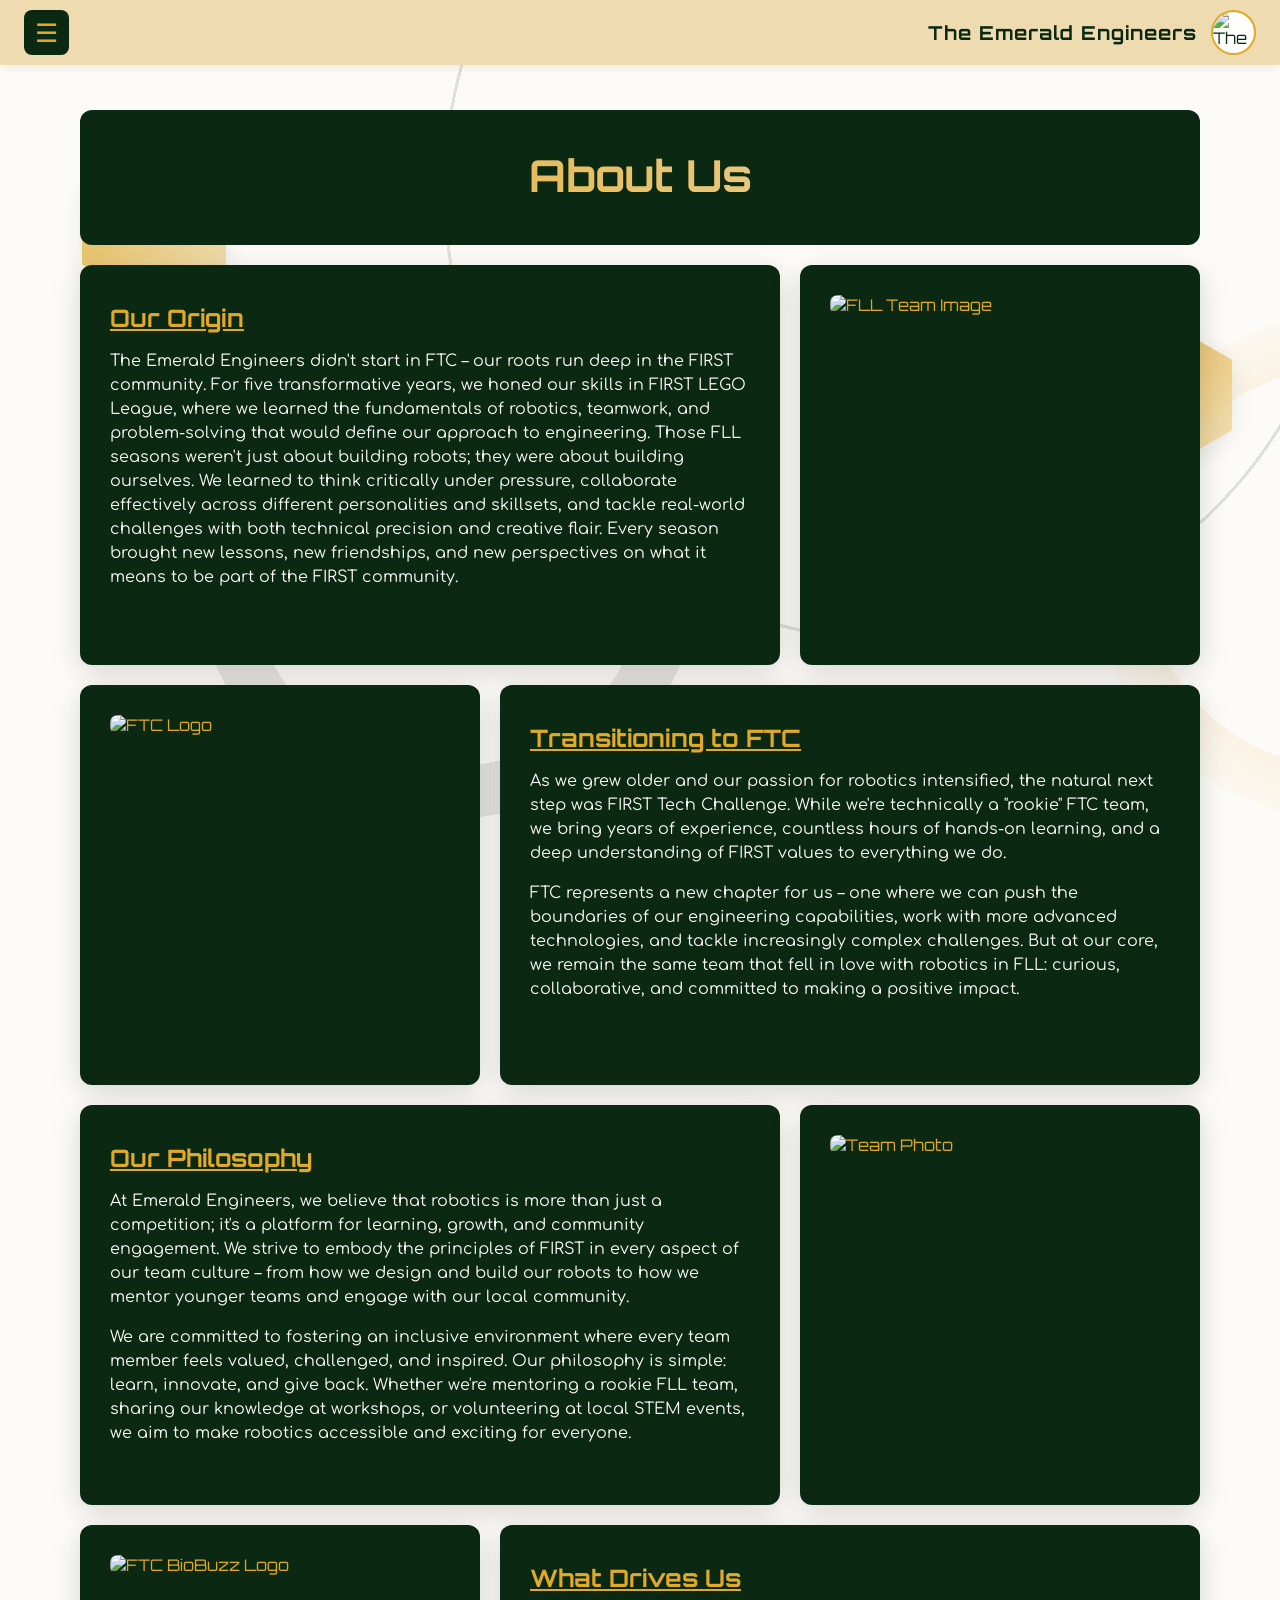
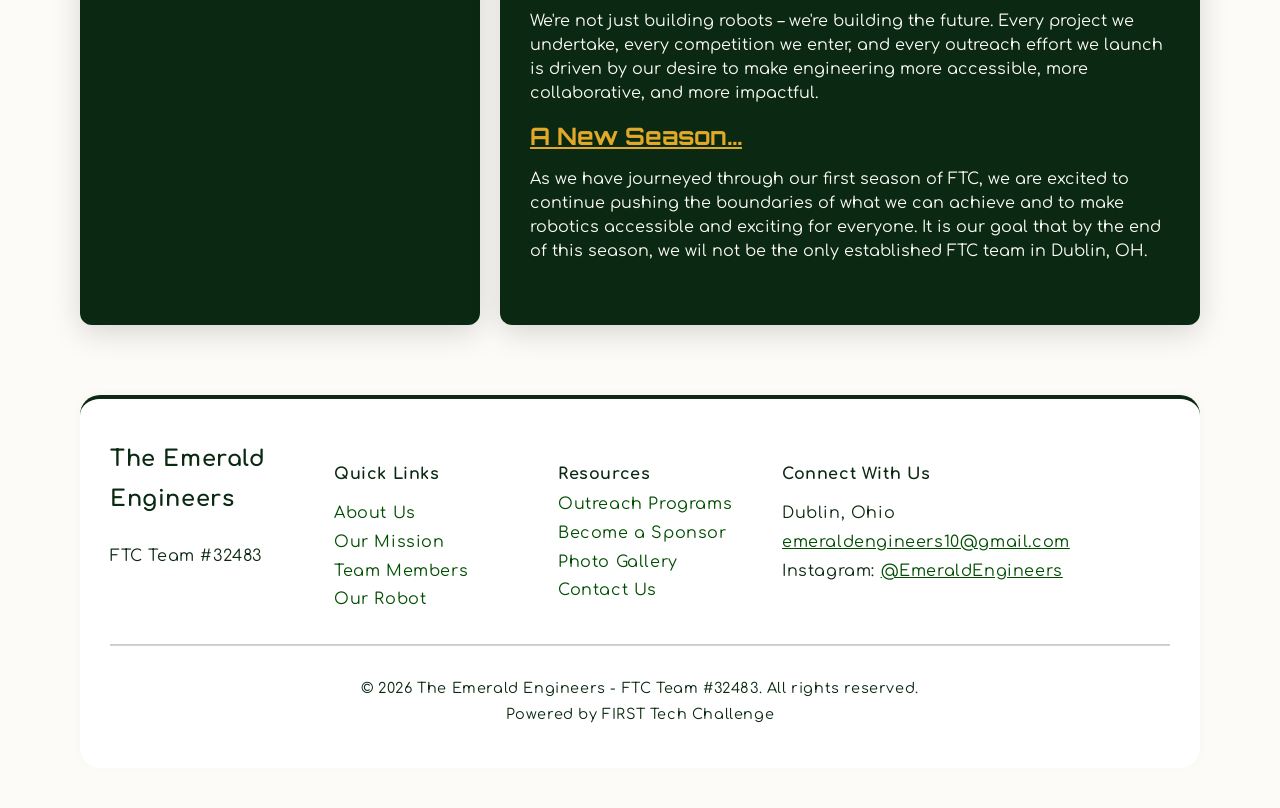
==== commit 3b1d3ff2: "Finished About Page + Started Mission Statement Page" ====
--- a/Website-Code/about.html
+++ b/Website-Code/about.html
@@ -59,22 +59,44 @@
       <h3>Our Origin</h3>
       <p>The Emerald Engineers didn't start in FTC – our roots run deep in the FIRST community. For five transformative years, we honed our skills in FIRST LEGO League, where we learned the fundamentals of robotics, teamwork, and problem-solving that would define our approach to engineering. Those FLL seasons weren't just about building robots; they were about building ourselves. We learned to think critically under pressure, collaborate effectively across different personalities and skillsets, and tackle real-world challenges with both technical precision and creative flair. Every season brought new lessons, new friendships, and new perspectives on what it means to be part of the FIRST community.</p>
     </div>
-    <div class="heroicImage">
+    <div class="heroicImageLeft">
       <img src="images/FLL_Image.jpg" alt="FLL Team Image">
     </div>
   </div>
 
+  <div class="about-row">
+    <div class="heroicImageRight">
+      <img src="images/FTCLOGO.jpg" alt="FTC Logo">
+    </div>
+    <div class="heroic">
+      <h3>Transitioning to FTC</h3>
+      <p>As we grew older and our passion for robotics intensified, the natural next step was FIRST Tech Challenge. While we're technically a "rookie" FTC team, we bring years of experience, countless hours of hands-on learning, and a deep understanding of FIRST values to everything we do.</p>
+      <p>FTC represents a new chapter for us – one where we can push the boundaries of our engineering capabilities, work with more advanced technologies, and tackle increasingly complex challenges. But at our core, we remain the same team that fell in love with robotics in FLL: curious, collaborative, and committed to making a positive impact.</p>
+    </div>
+  </div>
 
+  <div class="about-row">
+    <div class="heroic">
+      <h3>Our Philosophy</h3>
+      <p>At Emerald Engineers, we believe that robotics is more than just a competition; it's a platform for learning, growth, and community engagement. We strive to embody the principles of FIRST in every aspect of our team culture – from how we design and build our robots to how we mentor younger teams and engage with our local community.</p>
+      <p>We are committed to fostering an inclusive environment where every team member feels valued, challenged, and inspired. Our philosophy is simple: learn, innovate, and give back. Whether we're mentoring a rookie FLL team, sharing our knowledge at workshops, or volunteering at local STEM events, we aim to make robotics accessible and exciting for everyone.</p>
+    </div>
+    <div class="heroicImageLeft">
+      <img src="images/DublinLogo.png" alt="Team Photo">
+    </div>
+  </div>
 
-
-<h3>Transitioning to FTC</h3>
-<p>As we grew older and our passion for robotics intensified, the natural next step was FIRST Tech Challenge. While we're technically a "rookie" FTC team, we bring years of experience, countless hours of hands-on learning, and a deep understanding of FIRST values to everything we do.
-
-FTC represents a new chapter for us – one where we can push the boundaries of our engineering capabilities, work with more advanced technologies, and tackle increasingly complex challenges. But at our core, we remain the same team that fell in love with robotics in FLL: curious, collaborative, and committed to making a positive impact.</p>
-<h3>What Drives Us</h3>
-<p>We're not just building robots – we're building the future. Every project we undertake, every competition we enter, and every outreach effort we launch is driven by our desire to make engineering more accessible, more collaborative, and more impactful.
-
-From our base in Dublin, Ohio, we're working to strengthen the FIRST community that gave us so much. Whether we're mentoring younger teams, sharing our designs and code, or simply demonstrating that robotics can be both challenging and fun, we're committed to paying it forward and helping others discover their own passion for STEM.</p>
+  <div class="about-row">
+    <div class="heroicImageRight">
+      <img src="images/FTCBIOBUZZ.png" alt="FTC BioBuzz Logo">
+    </div>
+    <div class="heroic">
+    <h3>What Drives Us</h3>
+    <p>We're not just building robots – we're building the future. Every project we undertake, every competition we enter, and every outreach effort we launch is driven by our desire to make engineering more accessible, more collaborative, and more impactful.
+    <h3>A New Season...</h3>
+    <p>As we have journeyed through our first season of FTC, we are excited to continue pushing the boundaries of what we can achieve and to make robotics accessible and exciting for everyone. It is our goal that by the end of this season, we wil not be the only established FTC team in Dublin, OH.</p>
+    </div>
+  </div>
 
 <footer class="site-footer">
   <div style="max-width: 1200px; margin: auto; display: flex; flex-wrap: wrap; justify-content: space-between; gap: 30px;">
--- a/Website-Code/style.css
+++ b/Website-Code/style.css
@@ -951,7 +951,7 @@
   line-height: 1.5;
 }
 
-.heroicImage {
+.heroicImageLeft {
   width: 400px;       
   height: 400px;
   margin-left: 20px;  
@@ -961,15 +961,35 @@
   
   padding: 30px;         
   overflow: hidden;  
-}
-
-.heroicImage img {
+
+}
+
+.heroicImageRight {
+  width: 400px;       
+  height: 400px;
+  margin-right: 20px;  
+  border-radius: 12px;
+  background: var(--midnight-emerald);
+  box-shadow: 0 8px 30px rgba(0, 0, 0, 0.15);
+  
+  padding: 30px;         
+  overflow: hidden;  
+}
+
+.heroicImageRight img {
   width: 100%;
   height: 100%;
   object-fit: cover;  
   border-radius: 8px;
 } 
 
+.heroicImageLeft img {
+  width: 100%;
+  height: 100%;
+  object-fit: cover;  
+  border-radius: 8px;
+}
+
 
 /* ==========================================================================
    RESPONSIVE DESIGN (PHONES & TABLETS)
@@ -980,21 +1000,40 @@
   .about-row {
     flex-direction: column;
     align-items: stretch; 
+    gap: 20px; 
+  }
+
+  .about-row:has(.heroicImageLeft) {
+    flex-direction: column-reverse;
   }
 
   .heroic {
     width: 100%;        
-    margin-bottom: 20px; 
-  }
-
-  .heroicImage {
+    margin: 0; 
+  }
+
+  .heroicImageLeft,
+  .heroicImageRight {
     width: 100%;        
-    height: 400px;      
-    margin-left: 0;     
-  }
-}
-
+    height: 350px; 
+    margin: 0;     
+  }
+}
 
 .underline {
   text-decoration: underline;
-}+}
+
+/* ==========================================================================
+   MISSION STATEMENT PAGE STYLES
+   ========================================================================== */
+
+.savior {
+  padding: 30px;
+  border-radius: 12px;
+  background: var(--midnight-emerald);
+  box-shadow: 0 8px 30px rgba(0, 0, 0, 0.15); 
+  height: 250px;
+  width: 500px;
+  box-sizing: border-box; 
+}
